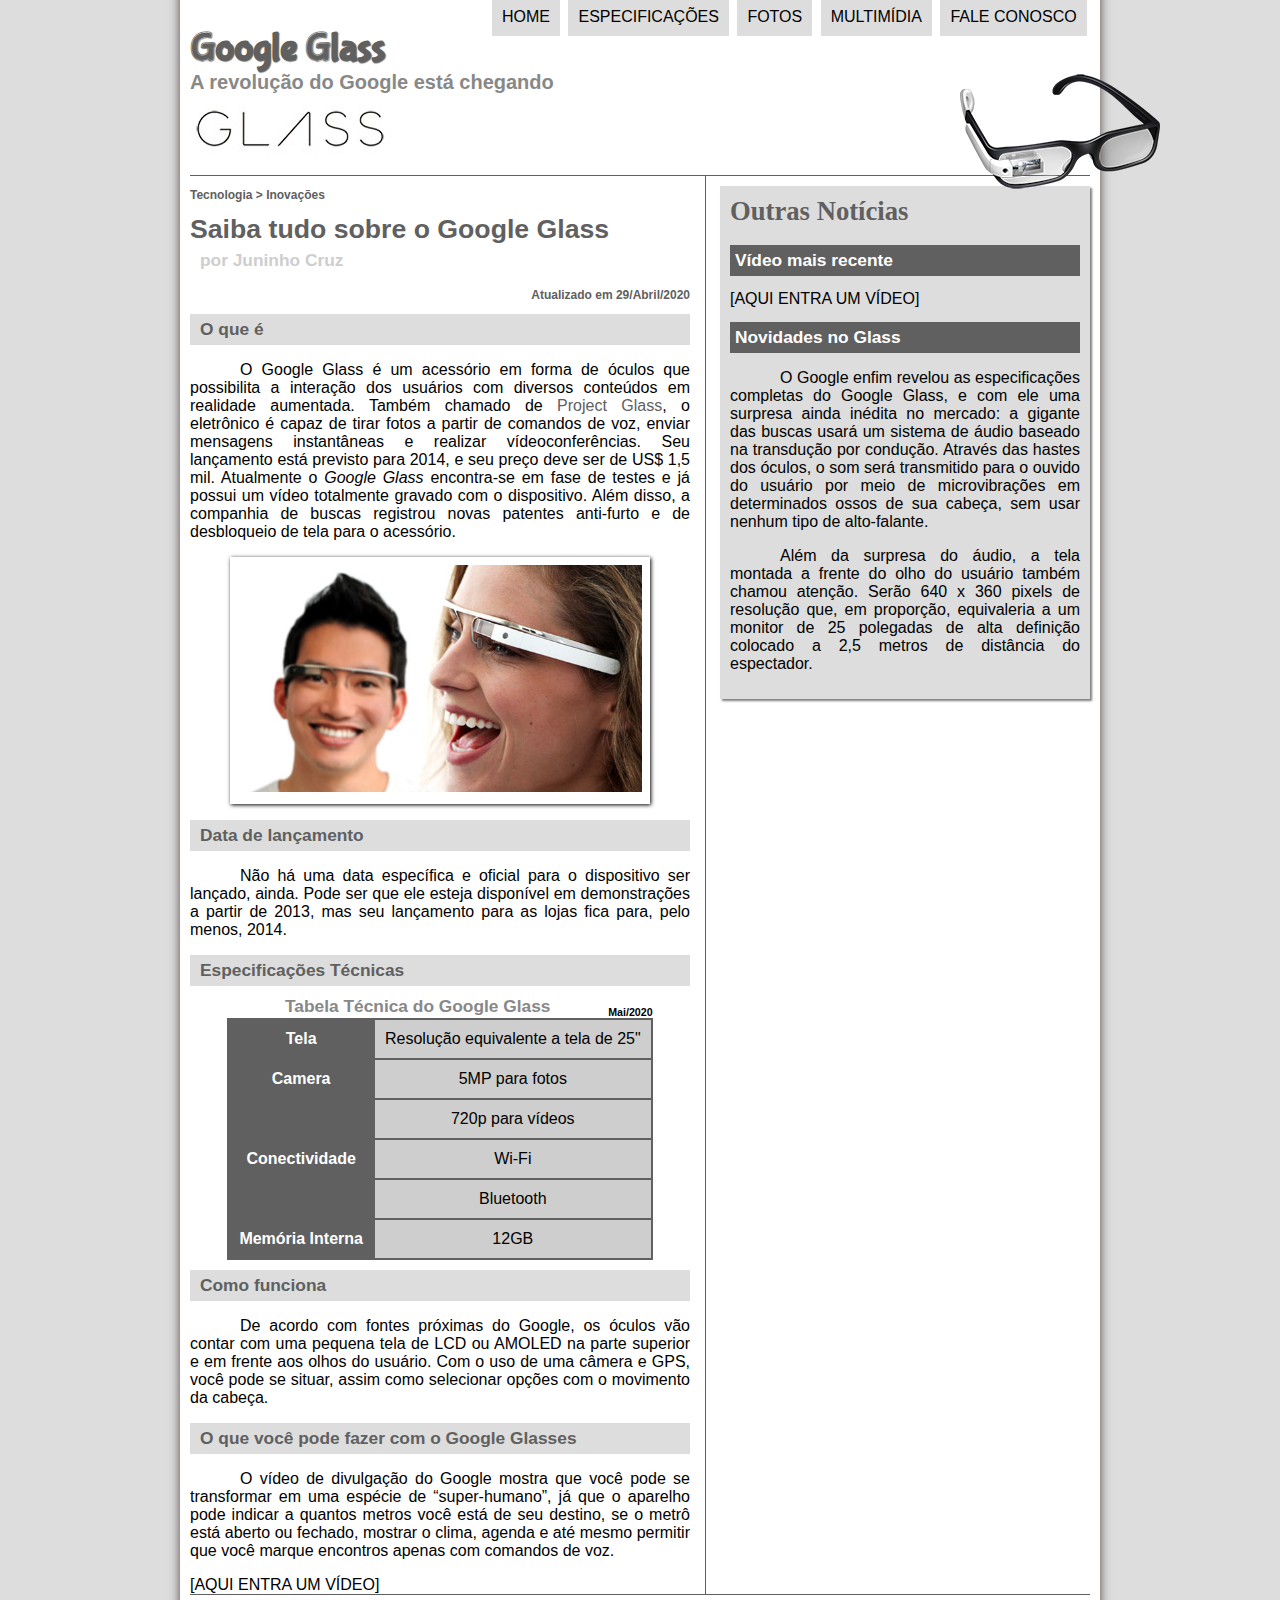
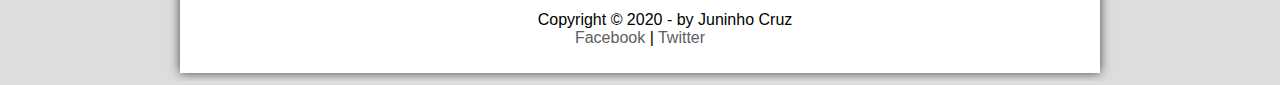
==== index.html @ c618b6dc "evento mauseover e mouseout adicionado no ícone especificações" ====
<!DOCTYPE html>
<html lang="pt-br">
<head>
    <meta charset="UTF-8">
    <meta name="viewport" content="width=device-width, initial-scale=1.0">
    <title>Tudo sobre o Google Glass</title>
    <link rel="stylesheet" type="text/css" href="_css/estilo.css">
</head>

<script>
    function mudaFoto (foto) {
        document.getElementById("icone").src = foto;
    }
</script>

<body>
<div id="interface">
    <header id="cabecalho"> <!-- Cabeçalho -->
    <hgroup>
    <h1>Google Glass</h1>
    <h2>A revolução do Google está chegando</h2>
    </hgroup>

    <img id="icone" src="_imagens/glass-oculos-preto-peq.png">

<!-- menu de navegação --> 
<nav id="menu">
    <h1>Menu Principal</h1>
    <ul>
        <li onmouseover="mudaFoto('_imagens/home.png')" onmouseout="mudaFoto('_imagens/glass-oculos-preto-peq.png')"><a href="index.html">Home</a></li>
        <li onmouseover="mudaFoto('_imagens/especificacoes.png')" onmouseout="mudaFoto('_imagens/glass-oculos-preto-peq.png')"><a href="specs.html">Especificações</a></li>
        <li><a href="fotos.html">Fotos</a></li>
        <li><a href="multimidia.html">Multimídia</a></li>
        <li><a href="fale-conosco.html">Fale conosco</a></li>
    </ul>
</nav>
</header>

<section id="corpo"> <!-- corpo principal da página --> 

<article id="noticia-principal">
<header id="cabecalho-artigo">
<hgroup>
<h3>Tecnologia > Inovações</h3>
<h1>Saiba tudo sobre o Google Glass</h1>
<h2>por Juninho Cruz</h2>
<h3 class="direita">Atualizado em 29/Abril/2020</h3>
</hgroup>
</header>

<h2>O que é</h2>
<p>O Google Glass</span> é um acessório em forma de óculos que possibilita a interação dos usuários com diversos conteúdos em realidade aumentada. Também chamado de <a href="https://www.google.com/glass/start/" target="_blank">Project Glass</a>, o eletrônico é capaz de tirar fotos a partir de comandos de voz, enviar mensagens instantâneas e realizar vídeo&shy;conferên&shy;cias.&shy; Seu lançamento está previsto para 2014, e seu preço deve ser de US$ 1,5 mil. Atualmente o <em>Google Glass</em> encontra-se em fase de testes e já possui um vídeo totalmente gravado com o dispositivo. Além disso, a companhia de buscas registrou novas patentes anti-furto e de desbloqueio de tela para o acessório.</p>

<figure class="foto-legenda">
    <img src="_imagens/glass-quadro-homem-mulher.jpg">
    <figcaption>
        <h3>Google Glass</h3>
        <p>Uma nova maneira de ver o mundo.</p>
    </figcaption>
</figure>

<h2>Data de lançamento</h2>
<p>Não há uma data específica e oficial para o dispositivo ser lançado, ainda. Pode ser que ele esteja disponível em demonstrações a partir de 2013, mas seu lançamento para as lojas fica para, pelo menos, 2014.</p>

<h2>Especificações Técnicas</h2>
<table id="tabelaspec">
<caption>Tabela Técnica do Google Glass <span>Mai/2020</span></caption>

<tr><td class="ce">Tela</td><td class="cd">Resolução equivalente a tela de 25"</td></tr>
<tr><td rowspan="2" class="ce">Camera</td><td class="cd">5MP para fotos</td></tr>
<tr><td class="cd">720p para vídeos</td></tr>
<tr><td rowspan="2" class="ce">Conectividade</td><td class="cd">Wi-Fi</td></tr>
<tr><td class="cd">Bluetooth</td></tr>
<tr><td class="ce">Memória Interna</td><td class="cd">12GB</td></tr>
</table>

<h2>Como funciona</h2>
<p>De acordo com fontes próximas do Google, os óculos vão contar com uma pequena tela de LCD ou AMOLED na parte superior e em frente aos olhos do usuário. Com o uso de uma câmera e GPS, você pode se situar, assim como selecionar opções com o movimento da cabeça.</p>

<h2>O que você pode fazer com o Google Glasses</h2>
<p>O vídeo de divulgação do Google mostra que você pode se transformar em uma espécie de “super-<wbr/>humano”, já que o aparelho pode indicar a quantos metros você está de seu destino, se o metrô está aberto ou fechado, mostrar o clima, agenda e até mesmo permitir que você marque encontros apenas com comandos de voz.</p>

[AQUI ENTRA UM VÍDEO]
</article>
</section>

<!-- barra lateral (conteúdo periférico) --> 
<aside id="lateral">
<h1>Outras Notícias</h1>
<h2>Vídeo mais recente</h2>

[AQUI ENTRA UM VÍDEO]

<h2>Novidades no Glass</h2>
<p>O Google enfim revelou as especificações completas do Google Glass, e com ele uma surpresa ainda inédita no mercado: a gigante das buscas usará um sistema de áudio baseado na transdução por condução. Através das hastes dos óculos, o som será transmitido para o ouvido do usuário por meio de microvibrações em determinados ossos de sua cabeça, sem usar nenhum tipo de alto-falante.</p>

<p>Além da surpresa do áudio, a tela montada a frente do olho do usuário também chamou atenção. Serão 640 x 360 pixels de resolução que, em proporção, equivaleria a um monitor de 25 polegadas de alta definição colocado a 2,5 metros de distância do espectador.</p>
</aside>

<!-- rodapé --> 
<footer id="rodape">
<p>Copyright &copy; 2020 - by Juninho Cruz<br/>
<a href="http://facebook.com/cursosemvideo" target="_blank">Facebook</a> |
<a href="http://twitter.com/cursosemvideo" target="_blank"> Twitter</a></p>
</footer>
</div>
</body>
</html>
---- _css/estilo.css ----
@charset "UTF-8";
@font-face {
    font-family: 'FonteLogo';
    src: url("../_fonts/bubblegum-sans-regular.otf");
}

body {
    font-family: Arial, sans-serif;
    background-color: #dddddd;
    color: black;
}

div#interface {
    width: 900px;
    background-color: #ffffff;
    margin: -20px auto 0px auto;
    box-shadow: 0px 0px 10px rgb(80, 65, 65);
    padding: 10px 10px 10px 10px;
}

p {
    text-align: justify;
    text-indent: 50px;
}

a {
    color: #606060;
    text-decoration: none;
}

a:hover {
    text-decoration: underline;
}

header#cabecalho img#icone {
    position: absolute;
    left: 960px;
    top: 70px;
}

header#cabecalho {
    border-bottom: 1px #606060 solid;
    height: 150px;
    background: url("../_imagens/glass-logo-peq.jpg") no-repeat 0px 80px;
}

header#cabecalho h1 {
    font-family: 'FonteLogo', sans-serif;
    font-size: 30pt;
    color: #606060;
    text-shadow: 1px 1px 1px rgba(0,0,0, .6);
    padding: 0px;
    margin-bottom: 0px;
}

header#cabecalho h2 {
    font-family: Arial, sans-serif;
    color: #888888;
    font-size: 15pt;
    padding: 0px;
    margin-top: 0px;
}

/* Formatação de imagens com legendas */

figure.foto-legenda {
    position: relative;
    border: 8px solid white;
    box-shadow: 1px 1px 4px black;
}

figure.foto-legenda img {
    width: 100%;
    height: 100%;
}

figure.foto-legenda figcaption {
    opacity: 0;
    position: absolute;
    top: 0px;
    background-color: rgba(0,0,0,0.4);
    color: white;
    width: 100%;
    height: 100%;
    padding: 10px;
    box-sizing: border-box;
    transition: opacity 1s;
}

figure.foto-legenda:hover figcaption {
    opacity: 1;
}

/* Formatação do menu */

nav#menu {
    display: block;
}

nav#menu ul {
    list-style: none;
    text-transform: uppercase;
    position: absolute;
    top: -20px ;
    left: 450px;
}

nav#menu li {
    display: inline-block;
    background-color: #dddddd;
    padding: 10px;
    margin: 2px;
    transition: background-color 1s;
}

nav#menu li:hover {
    background-color: #606060;
}

nav#menu h1 {
    display: none;
}

nav#menu a {
    color: black;
    text-decoration: none;
}

nav#menu a:hover {
    color: white;
    text-decoration: underline;
}

section#corpo {
    display: block;
    width: 500px;
    float: left;
    border-right: 1px solid #606060;
    padding-right: 15px;
}

article#noticia-principal h2 {
    font-size: 13pt;
    color: #606060;
    background-color: #dddddd;
    padding: 5px 0px 5px 10px;
    margin: 10px 0px 10px 0px;
}

header#cabecalho-artigo h1 {
    font-family: cursive, sans-serif;
    font-size: 20pt;
    color: #606060;
    margin-bottom: 0px;
    margin-top: 0px;
}

.direita {
    text-align: right;
}

header#cabecalho-artigo h2 {
    font-size: 13pt;
    color: #cecece;
    background-color: #ffffff;
    margin: 0px;
}

header#cabecalho-artigo h3 {
    font-size: 12px;
    color: #606060;
}

table#tabelaspec {
    border: 1px solid #606060;
    border-spacing: 0px;
    margin-left: auto;
    margin-right: auto;
}

table#tabelaspec td {
    border: 1px solid #606060;
    padding: 10px; /* padding é o espaço interno */
    text-align: center;
    vertical-align: middle;
}

table#tabelaspec td.ce {
    color: white;
    background-color: #606060;
    vertical-align: top;
    font-weight: bold;
}

table#tabelaspec td.cd {
    background-color: #cecece;
}

table#tabelaspec caption {
    color: #888888;
    font-size: 13pt;
    font-weight: bolder;
}

table#tabelaspec caption span {
    display: block;
    float: right;
    color: #000000;
    font-size: 8pt;
    margin-top: 10px;
}

aside#lateral {
    display: block;
    width: 350px;
    float: right;
    background-color: #dddddd;
    padding: 10px;
    margin-top: 10px;
    box-shadow: 2px 2px 2px rgba(0,0,0,.5);
}

aside#lateral h1 {
    font-family: cursive;
    font-size: 20pt;
    color: #606060;
    margin-top: 0px;
}

aside#lateral h2 {
    background-color: #606060;
    font-size: 13pt;
    color: white;
    padding: 5px;
}

footer#rodape {
    clear: both;
    border-top: 1px solid #606060;
}

footer p {
    text-align: center;
}
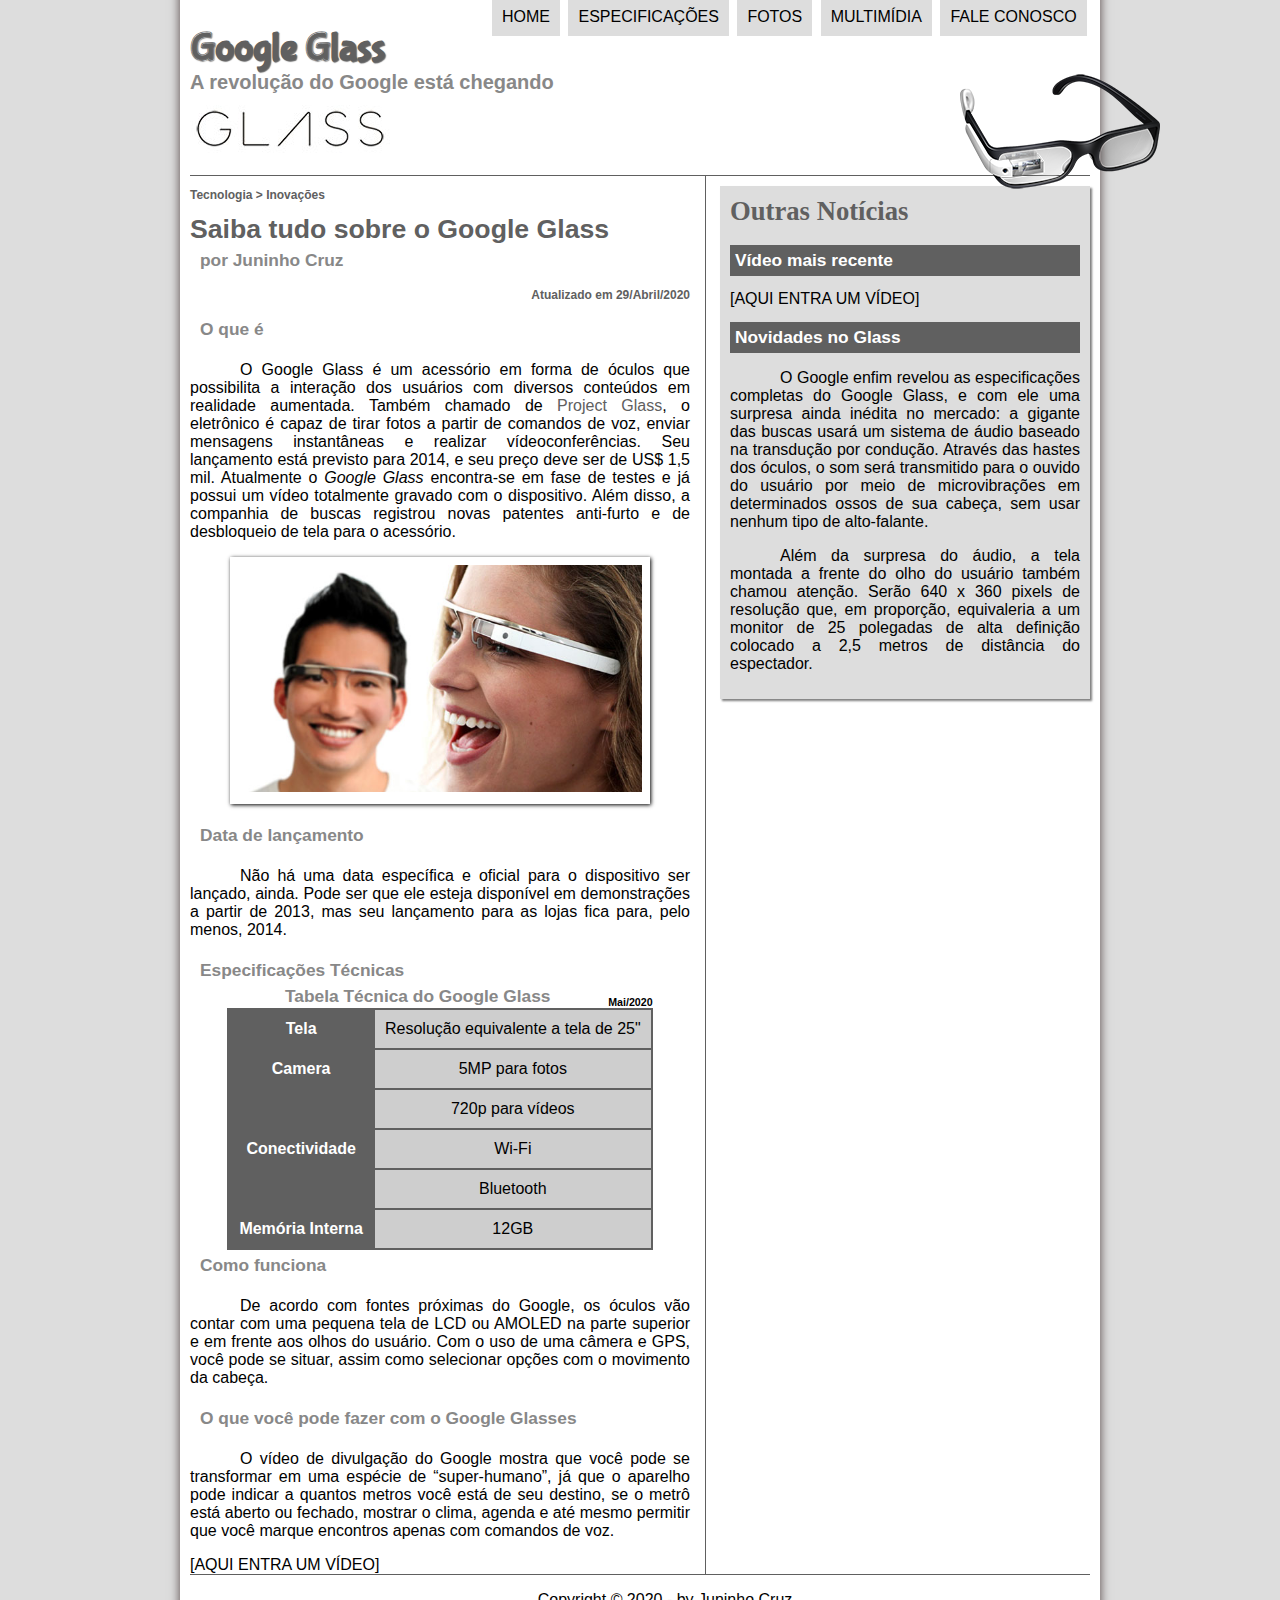
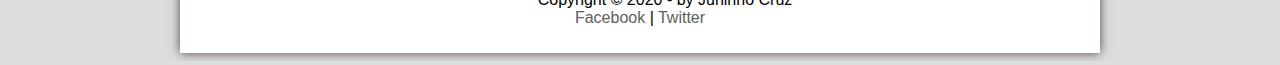
==== commit 353e2861: "formatação do cabeçalho e rodapé da página especificações" ====
--- a/index.html
+++ b/index.html
@@ -5,13 +5,9 @@
     <meta name="viewport" content="width=device-width, initial-scale=1.0">
     <title>Tudo sobre o Google Glass</title>
     <link rel="stylesheet" type="text/css" href="_css/estilo.css">
+
+<script lang="javascript" src="_javascript/funcoes.js"></script>
 </head>
-
-<script>
-    function mudaFoto (foto) {
-        document.getElementById("icone").src = foto;
-    }
-</script>
 
 <body>
 <div id="interface">
@@ -29,9 +25,10 @@
     <ul>
         <li onmouseover="mudaFoto('_imagens/home.png')" onmouseout="mudaFoto('_imagens/glass-oculos-preto-peq.png')"><a href="index.html">Home</a></li>
         <li onmouseover="mudaFoto('_imagens/especificacoes.png')" onmouseout="mudaFoto('_imagens/glass-oculos-preto-peq.png')"><a href="specs.html">Especificações</a></li>
-        <li><a href="fotos.html">Fotos</a></li>
-        <li><a href="multimidia.html">Multimídia</a></li>
-        <li><a href="fale-conosco.html">Fale conosco</a></li>
+        <li onmouseover="mudaFoto('_imagens/fotos.png')" onmouseout="mudaFoto('_imagens/glass-oculos-preto-peq.png')"
+        ><a href="fotos.html">Fotos</a></li>
+        <li onmouseover="mudaFoto('_imagens/multimidia.png')" onmouseout="mudaFoto('_imagens/glass-oculos-preto-peq.png')"><a href="multimidia.html">Multimídia</a></li>
+        <li onmouseover="mudaFoto('_imagens/contato.png')" onmouseout="mudaFoto('_imagens/glass-oculos-preto-peq.png')"><a href="fale-conosco.html">Fale conosco</a></li>
     </ul>
 </nav>
 </header>
@@ -46,7 +43,6 @@
 <h2>por Juninho Cruz</h2>
 <h3 class="direita">Atualizado em 29/Abril/2020</h3>
 </hgroup>
-</header>
 
 <h2>O que é</h2>
 <p>O Google Glass</span> é um acessório em forma de óculos que possibilita a interação dos usuários com diversos conteúdos em realidade aumentada. Também chamado de <a href="https://www.google.com/glass/start/" target="_blank">Project Glass</a>, o eletrônico é capaz de tirar fotos a partir de comandos de voz, enviar mensagens instantâneas e realizar vídeo&shy;conferên&shy;cias.&shy; Seu lançamento está previsto para 2014, e seu preço deve ser de US$ 1,5 mil. Atualmente o <em>Google Glass</em> encontra-se em fase de testes e já possui um vídeo totalmente gravado com o dispositivo. Além disso, a companhia de buscas registrou novas patentes anti-furto e de desbloqueio de tela para o acessório.</p>
--- a/_css/estilo.css
+++ b/_css/estilo.css
@@ -161,7 +161,7 @@
 
 header#cabecalho-artigo h2 {
     font-size: 13pt;
-    color: #cecece;
+    color: #888888;
     background-color: #ffffff;
     margin: 0px;
 }
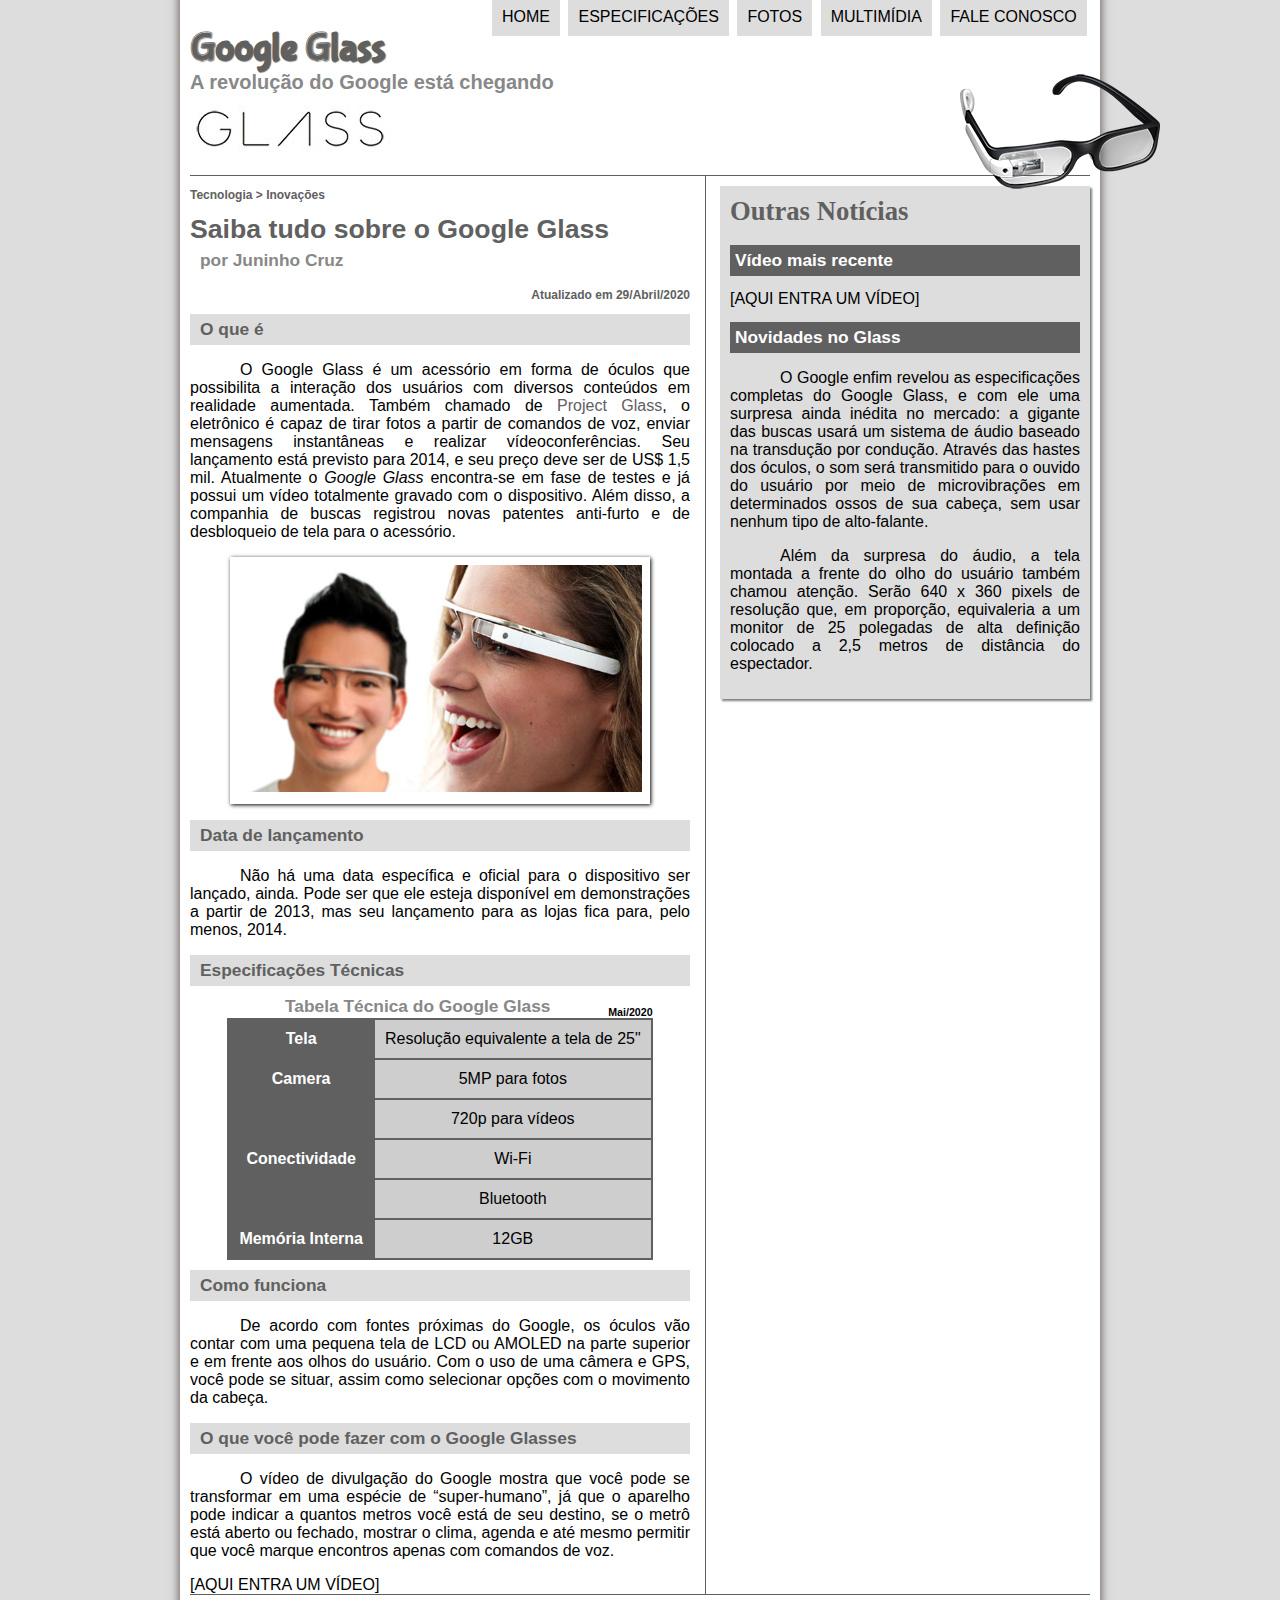
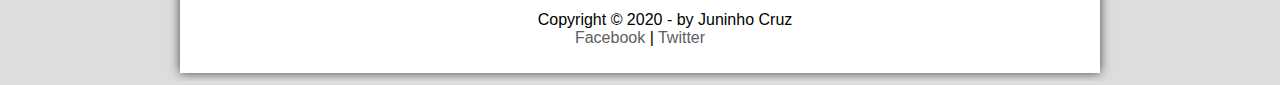
==== commit 3d36ebfd: "adição do iframe na página de especificações juntamente com as configurações de estilo da mesma" ====
--- a/index.html
+++ b/index.html
@@ -43,6 +43,7 @@
 <h2>por Juninho Cruz</h2>
 <h3 class="direita">Atualizado em 29/Abril/2020</h3>
 </hgroup>
+</header>
 
 <h2>O que é</h2>
 <p>O Google Glass</span> é um acessório em forma de óculos que possibilita a interação dos usuários com diversos conteúdos em realidade aumentada. Também chamado de <a href="https://www.google.com/glass/start/" target="_blank">Project Glass</a>, o eletrônico é capaz de tirar fotos a partir de comandos de voz, enviar mensagens instantâneas e realizar vídeo&shy;conferên&shy;cias.&shy; Seu lançamento está previsto para 2014, e seu preço deve ser de US$ 1,5 mil. Atualmente o <em>Google Glass</em> encontra-se em fase de testes e já possui um vídeo totalmente gravado com o dispositivo. Além disso, a companhia de buscas registrou novas patentes anti-furto e de desbloqueio de tela para o acessório.</p>
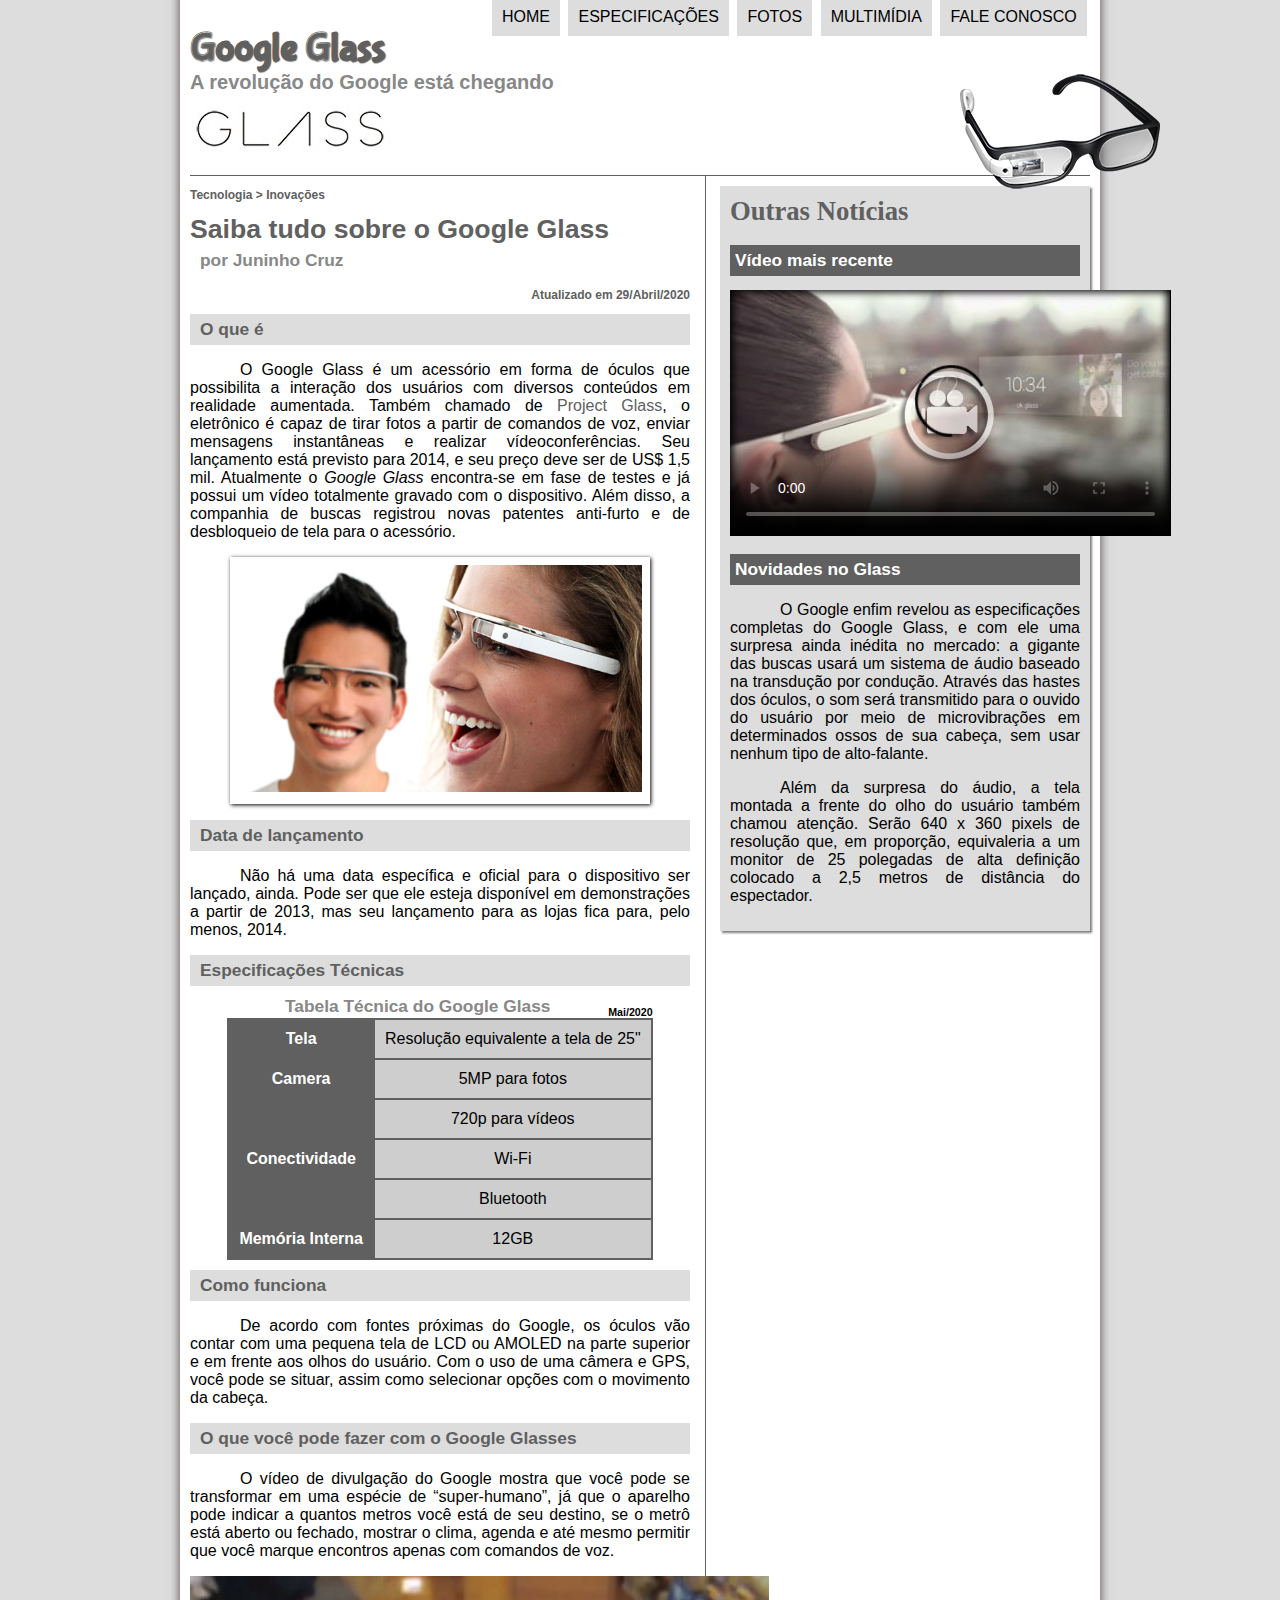
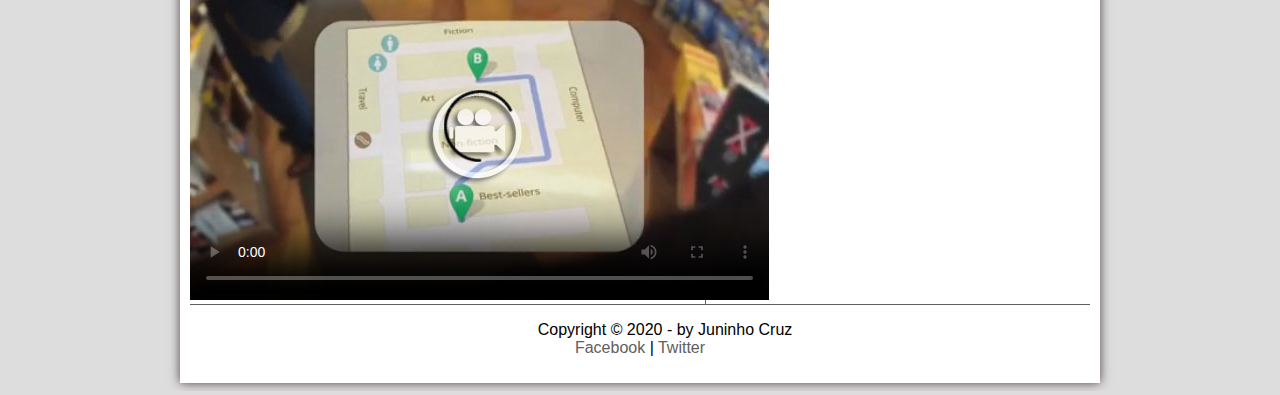
==== commit e0e9fa2b: "Inserção dos dois vídeos da página principal (index)" ====
--- a/index.html
+++ b/index.html
@@ -77,7 +77,12 @@
 <h2>O que você pode fazer com o Google Glasses</h2>
 <p>O vídeo de divulgação do Google mostra que você pode se transformar em uma espécie de “super-<wbr/>humano”, já que o aparelho pode indicar a quantos metros você está de seu destino, se o metrô está aberto ou fechado, mostrar o clima, agenda e até mesmo permitir que você marque encontros apenas com comandos de voz.</p>
 
-[AQUI ENTRA UM VÍDEO]
+<div id="media">
+    <video id="filme" controls poster="_imagens/video-mini01.jpg">
+        <source src="_media/how-it-feels.mp4" type="video/mp4">
+    </video>
+</div>
+
 </article>
 </section>
 
@@ -86,7 +91,11 @@
 <h1>Outras Notícias</h1>
 <h2>Vídeo mais recente</h2>
 
-[AQUI ENTRA UM VÍDEO]
+<div id="media">
+    <video id="filme" controls poster="_imagens/video-mini03.jpg">
+        <source src="_media/one-day.mp4" type="video/mp4">
+    </video>
+</div>
 
 <h2>Novidades no Glass</h2>
 <p>O Google enfim revelou as especificações completas do Google Glass, e com ele uma surpresa ainda inédita no mercado: a gigante das buscas usará um sistema de áudio baseado na transdução por condução. Através das hastes dos óculos, o som será transmitido para o ouvido do usuário por meio de microvibrações em determinados ossos de sua cabeça, sem usar nenhum tipo de alto-falante.</p>
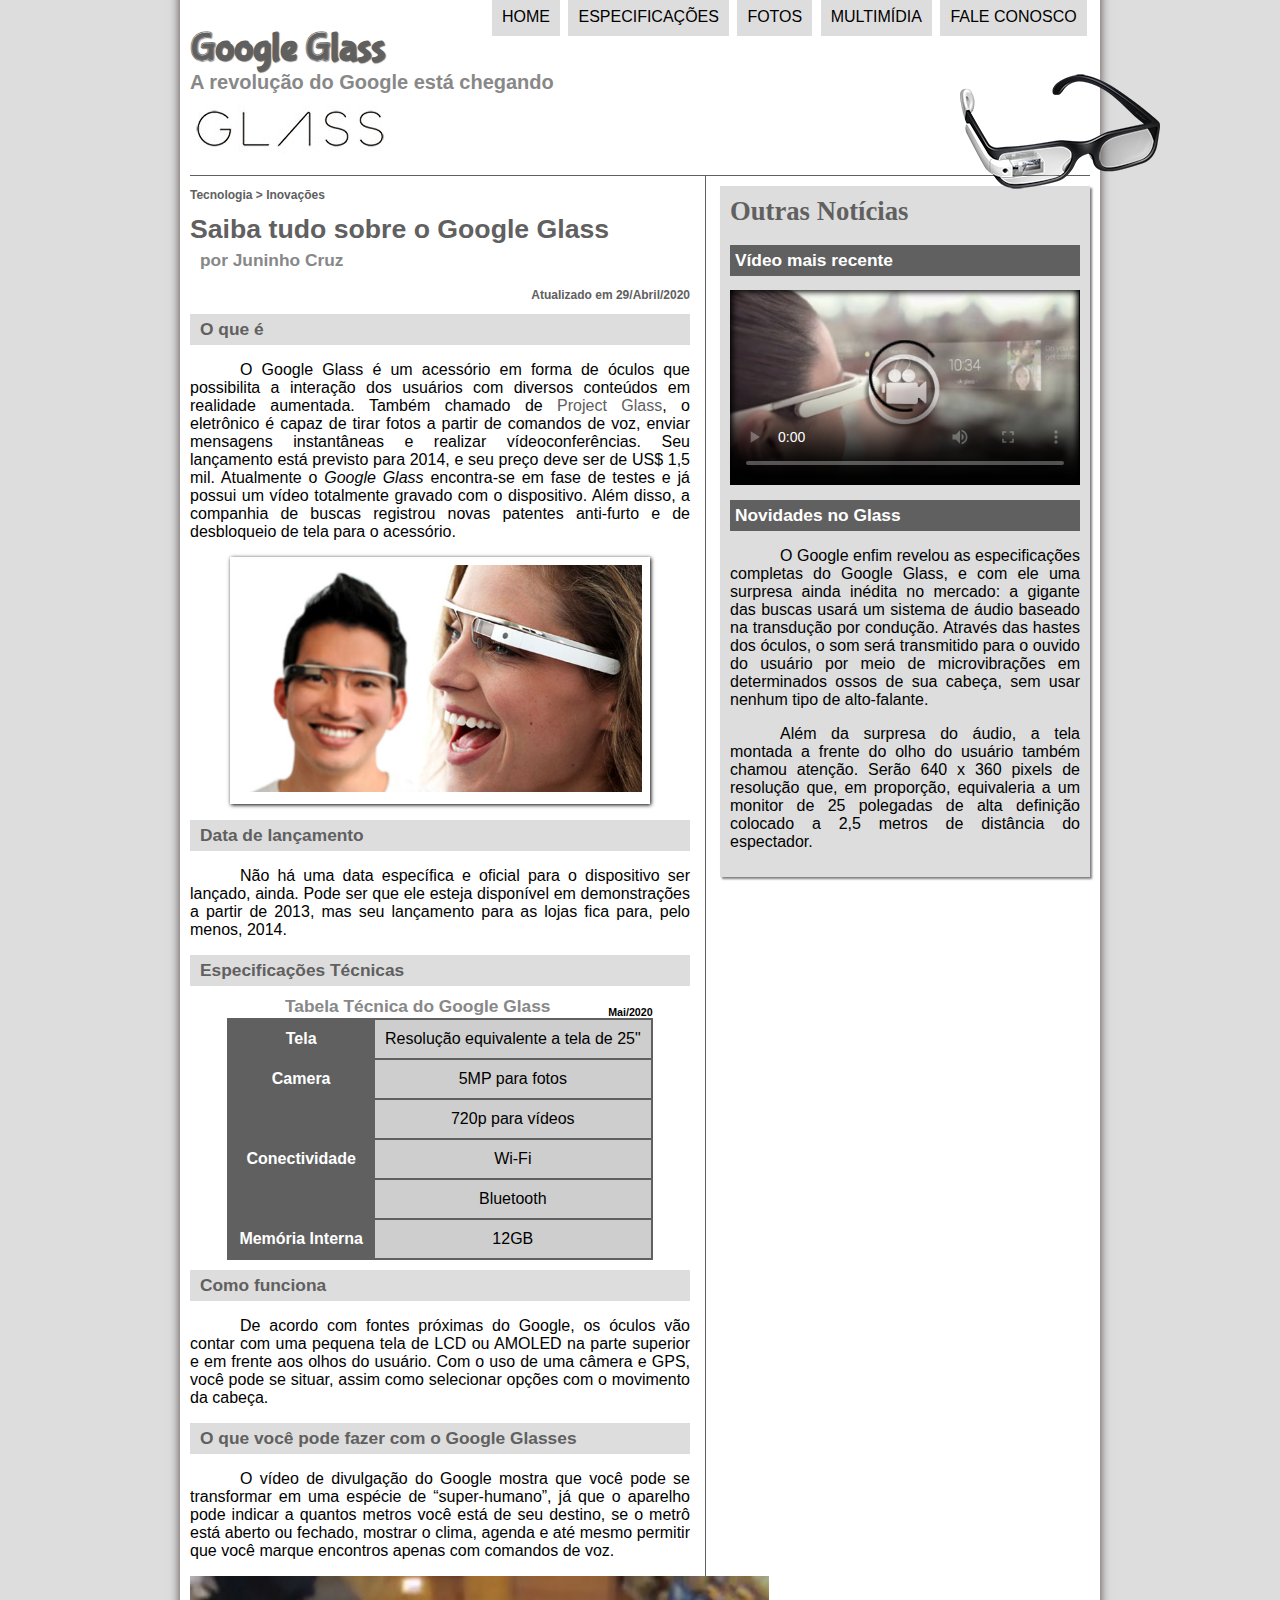
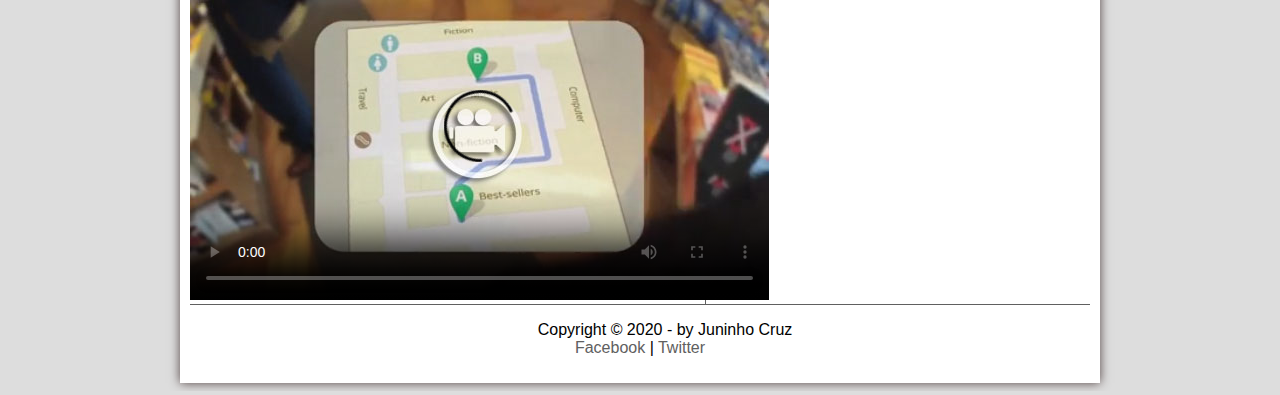
==== commit 6d3e23de: "Adequação do vídeo 2 da página principal" ====
--- a/index.html
+++ b/index.html
@@ -78,7 +78,7 @@
 <p>O vídeo de divulgação do Google mostra que você pode se transformar em uma espécie de “super-<wbr/>humano”, já que o aparelho pode indicar a quantos metros você está de seu destino, se o metrô está aberto ou fechado, mostrar o clima, agenda e até mesmo permitir que você marque encontros apenas com comandos de voz.</p>
 
 <div id="media">
-    <video id="filme" controls poster="_imagens/video-mini01.jpg">
+    <video id="filme1" controls poster="_imagens/video-mini01.jpg">
         <source src="_media/how-it-feels.mp4" type="video/mp4">
     </video>
 </div>
@@ -92,7 +92,7 @@
 <h2>Vídeo mais recente</h2>
 
 <div id="media">
-    <video id="filme" controls poster="_imagens/video-mini03.jpg">
+    <video id="filme2" controls poster="_imagens/video-mini03.jpg">
         <source src="_media/one-day.mp4" type="video/mp4">
     </video>
 </div>
--- a/_css/estilo.css
+++ b/_css/estilo.css
@@ -241,4 +241,11 @@
 
 footer p {
     text-align: center;
+}
+
+video#filme2 {
+    display: block;
+    position: relative;
+    width: 100%;
+    height: 100%;
 }